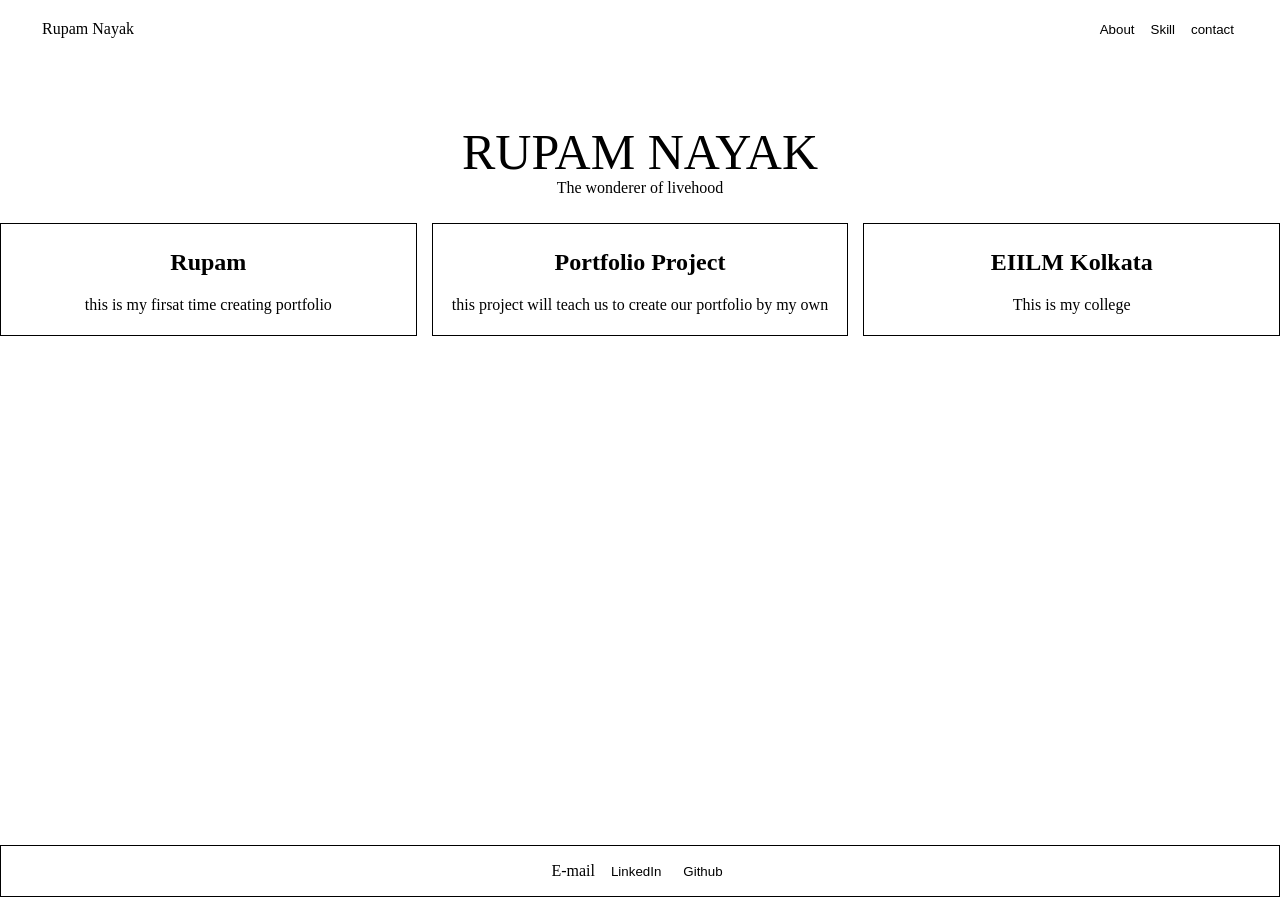
==== index.html @ f1561db0 "Ganga saw's portfolio" ====
<!DOCTYPE html>
<html lang="en">
<head>
    <meta charset="UTF-8">
    <meta name="viewport" content="width=device-width, initial-scale=1.0">
    <title>Portfolio</title>
    <link rel="stylesheet" href="style.css">
</head>
<body>
    <header>
        <nav class="nav_header">
            <legend>Rupam Nayak</legend>
            <div>
                <button>About</button>
                <button>Skill</button>
                <button><a href="cont_form.html">contact </a></button>

            </div>
        </nav>
    </header>

    <div class="intro">
        <p class="name">RUPAM NAYAK</p>
        <P>The wonderer of livehood</P>
    </div>

    <div class="card_container">
        <div class="s_card">
            <h2>Rupam</h2>
            <p>this is my firsat time creating portfolio</p>
        </div>

        <div class="s_card">
            <H2>Portfolio Project</H2>
            <p>this project will teach us to create our portfolio by my own</p>
        </div>

        <div class="s_card">
            <h2>EIILM Kolkata</h2>
            <p>This is my college</p>
        </div>
    </div>

    <footer class="footer">
        <p>E-mail</p>
        <button><a href="https://www.linkedin.com/in/rupam-nayak-33b948324?utm_
                source=share_via&utm_content=profile&utm_medium=member_android">LinkedIn</a></button>
        <button><a href="https://github.com/rupamnayak06">Github</a></button>
    </footer>
</body>
</html>
---- style.css ----
body{
    min-height: 100vh;
    display: flex;
    flex-direction: column;
    margin: 0;
}

.name{
    margin-bottom: -18px;
    transition: transform 0.3s;
    font-size: 50px;
}
.name:hover{
    transform: translateY(-6px);
}

button{
    background-color: transparent;
    border: 0pc transparent;
}
a{
    text-decoration: none;
    color: black;
}

.nav_header{
    display: flex;
    justify-content: space-between;
    align-items: center;
    padding: 20px 40px;
}

.footer{
    display: flex;
    gap: 10px;
    border: 1.5px solid;
    margin-top: auto;
    margin-bottom: 3px;
    justify-content: center;
}

.intro{
    margin-top: 15px;
    text-align: center;
}

.card_container{
    padding-top: 10px;
    gap: 15px;
    display: grid;
    grid-template-columns: repeat(3, 1fr);
}
.s_card{
    text-align: center;
    padding: 5px 10px 5px 10px;
    height: auto;
    width: auto;
    border: 1.5px solid;
    transition: transform 0.3s; 
}
.s_card:hover{
    transform: translateY(-8px);
}

@media (max-width: 600px) {
    .nav_header {
        flex-direction: column;
    }
    .name {
        font-size: 32px;
    }
}
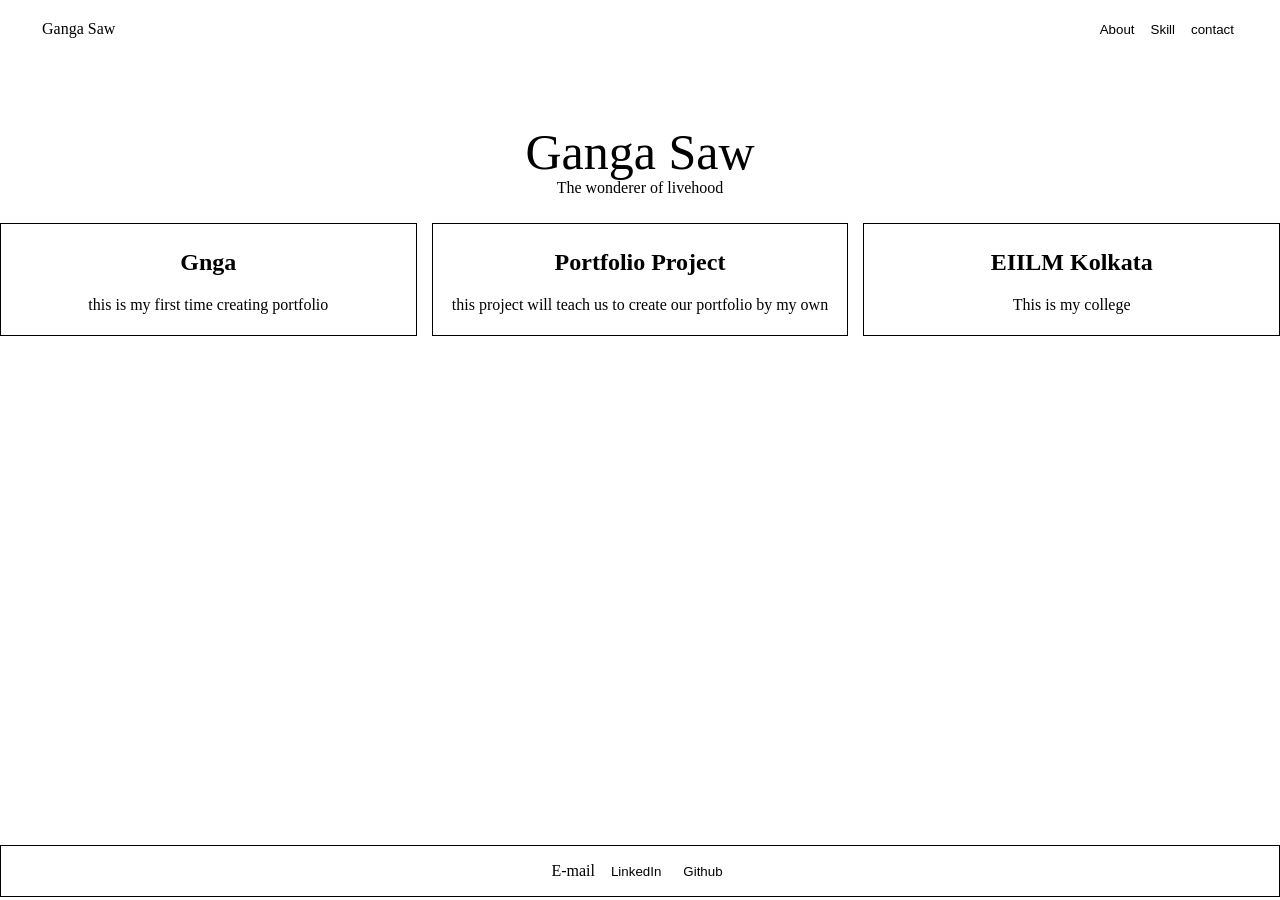
==== commit 7b23a0f9: "ganga saw" ====
--- a/index.html
+++ b/index.html
@@ -9,7 +9,7 @@
 <body>
     <header>
         <nav class="nav_header">
-            <legend>Rupam Nayak</legend>
+            <legend>Ganga Saw</legend>
             <div>
                 <button>About</button>
                 <button>Skill</button>
@@ -20,14 +20,14 @@
     </header>
 
     <div class="intro">
-        <p class="name">RUPAM NAYAK</p>
+        <p class="name">Ganga Saw</p>
         <P>The wonderer of livehood</P>
     </div>
 
     <div class="card_container">
         <div class="s_card">
-            <h2>Rupam</h2>
-            <p>this is my firsat time creating portfolio</p>
+            <h2>Gnga</h2>
+            <p>this is my first time creating portfolio</p>
         </div>
 
         <div class="s_card">
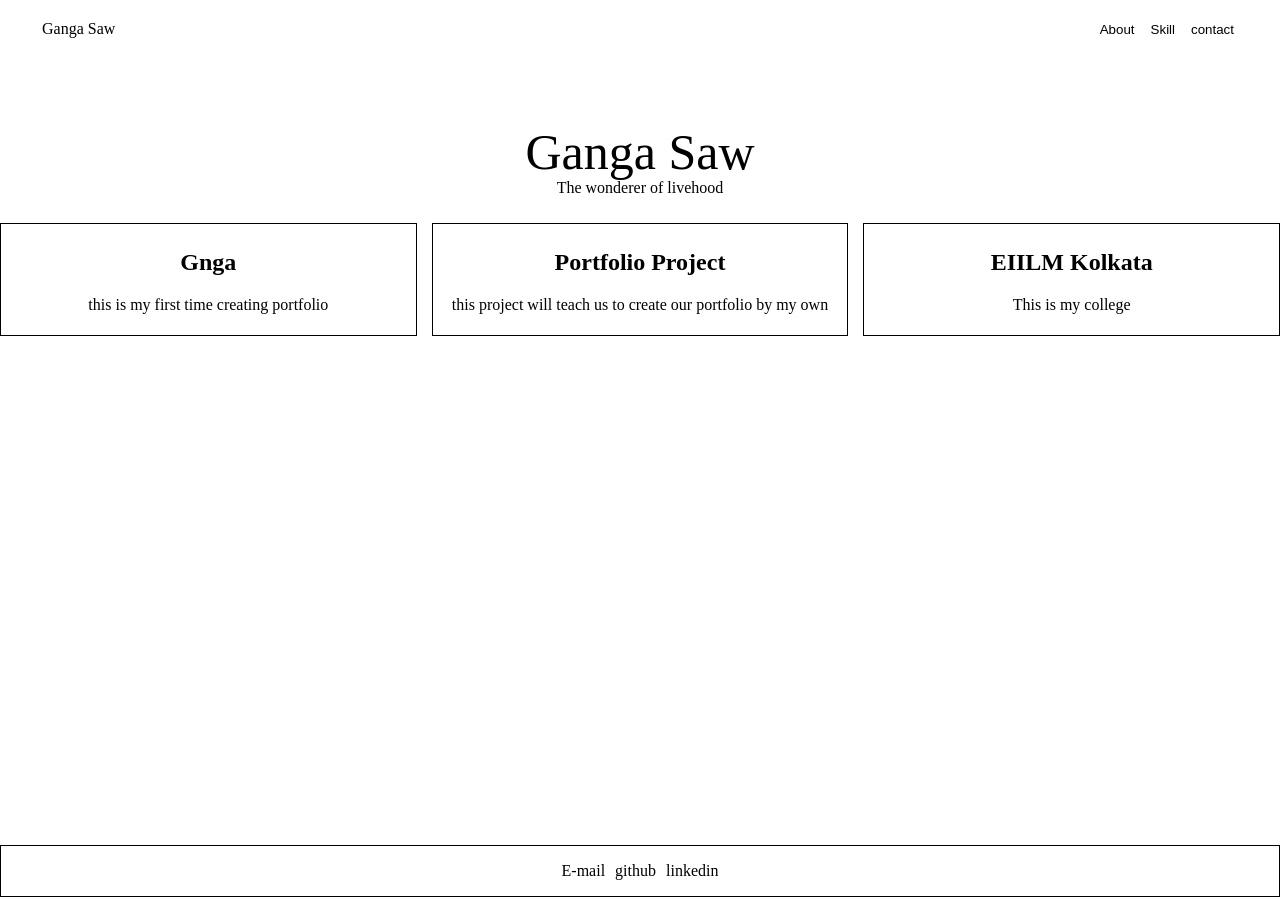
==== commit 73e4bd71: "last update" ====
--- a/index.html
+++ b/index.html
@@ -43,9 +43,8 @@
 
     <footer class="footer">
         <p>E-mail</p>
-        <button><a href="https://www.linkedin.com/in/rupam-nayak-33b948324?utm_
-                source=share_via&utm_content=profile&utm_medium=member_android">LinkedIn</a></button>
-        <button><a href="https://github.com/rupamnayak06">Github</a></button>
+        <p>github</p>
+        <p>linkedin</p>
     </footer>
 </body>
 </html>
